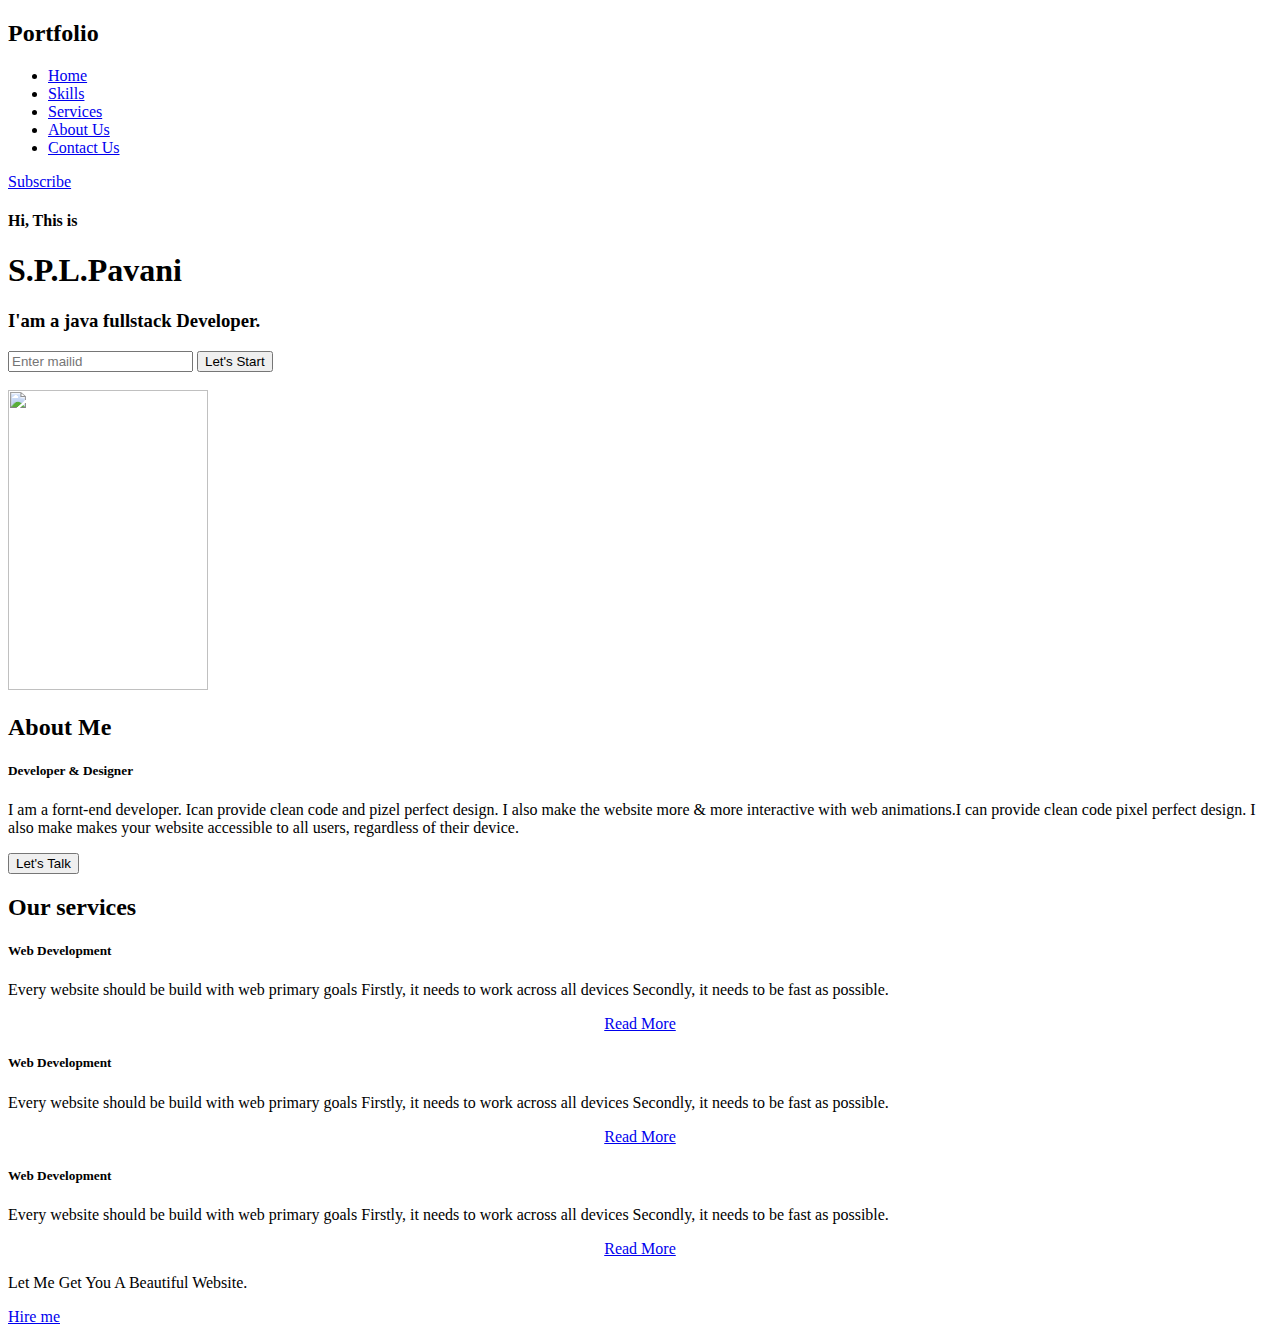
==== index.html @ 1e7d95d3 "commit" ====
<!DOCTYPE html>
<html lang="en">
<head>
    <title>portfolio website</title>
    <link rel="stylesheet" type="text/css" href="style.css">
    <link rel="preconnect" href="https://fonts.gstatic.com">
    <link href="https://fonts.googleapis.com/css2?family=Josefin+sans:ital,wght@0,100;0,200;0,300;0,400;0,500;0,600;0,700;
    1,100;1,200;1,300;1,400;1,500,1,600;1,700;&display=swap" rel="stylesheet">
    <link rel="stylesheet" href="https://cdnjs.cloudflare.com/ajax/libs/font-awesome/6.1.1/css/all.min.css" integrity="sha512-KfkfwYDsLkIlwQp6LFnl8zNdLGxu9YAA1QvwINks4PhcElQSvqcyVLLD9aMhXd13uQjoXtEKNosOWaZqXgel0g==" crossorigin="anonymous" referrerpolicy="no-referrer" />
        </head>
<body>
   <div class="hero">
    <nav>
      <h2 class="logo">Portfo<span>lio</span></h2>
      <ul>
        <li><a href="#">Home</a></li>
        <li><a href="#">Skills</a></li>
        <li><a href="#">Services</a></li>
        <li><a href="#">About Us</a></li>
        <li><a href="#">Contact Us</a></li>
      </ul> 
      <a href="#" class="btn">Subscribe</a> 
    </nav>
    <div class="content">
      <link rel="preconnect" href="https://fonts.googleapis.com">
<link rel="preconnect" href="https://fonts.gstatic.com" crossorigin>
<link href="https://fonts.googleapis.com/css2?family=Space+Mono:ital@1&display=swap" rel="stylesheet">
        <h4>Hi, This is</h4>
        <h1>S.P.L.Pavani</h1>
        <h3>I'am a java fullstack Developer.</h3>
        <div class="newslatter"></div>
        <form>
            <input type="email" name="email" id="mail1" placeholder="Enter mailid">
            <input type="submit" name="submit"  id="mail2" value="Let's Start" ></form><br>
            <i class="fa-brands fa-facebook" style="color: #f9004d"></i>
            <i class="fa-brands fa-linkedin" style="color: #f9004d"></i>
            <i class="fa-brands fa-twitter" style="color: #f9004d"></i>
          </form>
    </div>
   </div> 
   <section class="about">
    <div class="main">
        <img src="https://images.pexels.com/photos/38554/girl-people-landscape-sun-38554.jpeg?cs=srgb&dl=pexels-pixabay-38554.jpg&fm=jpg" height="300px" width="200px">
        <div class="about-text">
        <h2>About Me</h2>
        <h5>Developer <span>& Designer</span></h5>
         <p>I am a fornt-end developer. Ican provide clean code and pizel perfect design.
            I also make the website more & more interactive with web animations.I can provide clean code pixel
            perfect design. I also make makes your website accessible to all users, regardless of their device.</p>   
        <button type="">Let's Talk</button>
        </div>
    </div>
   </section>
   <div class="service">
   <div class="title">
     <h2>Our services</h2>
    </div>

    <div class="box">
      <div class="card">
      <i class="fas fa-bars"></i>
      <h5>Web Development</h5>
      <div class="pra">
        <p>Every website should be build with web primary goals Firstly, it needs to work across all devices Secondly, it needs to be fast as possible.</p>

        <p style="text-align: center;">
        <a class="button" href="#">Read More</a>
      </p>
      </div>
    </div>


    
      <div class="card">
      <i class="far fa-user"></i>
      <h5>Web Development</h5>
      <div class="pra">
        <p>Every website should be build with web primary goals Firstly, it needs to work across all devices Secondly, it needs to be fast as possible. </p>
        <p style="text-align: center;">
        <a class="button" href="#">Read More</a>
      </p>
      </div>
    

  
      <div class="card">
      <i class="far fa-bell"></i>
      <h5>Web Development</h5>
      <div class="pra">
        <p>Every website should be build with web primary goals Firstly, it needs to work across all devices Secondly, it needs to be fast as possible.</p>
        <p style="text-align: center;">
        <a class="button" href="#">Read More</a>
      </p>
      </div>
    

    </div>
    </div>
    </div>
    <div class="contact-me">
      <p>Let Me Get You A Beautiful Website.</p>
      <a class="button-two" href="#">Hire me</a>
    </div>
</body>
</html>
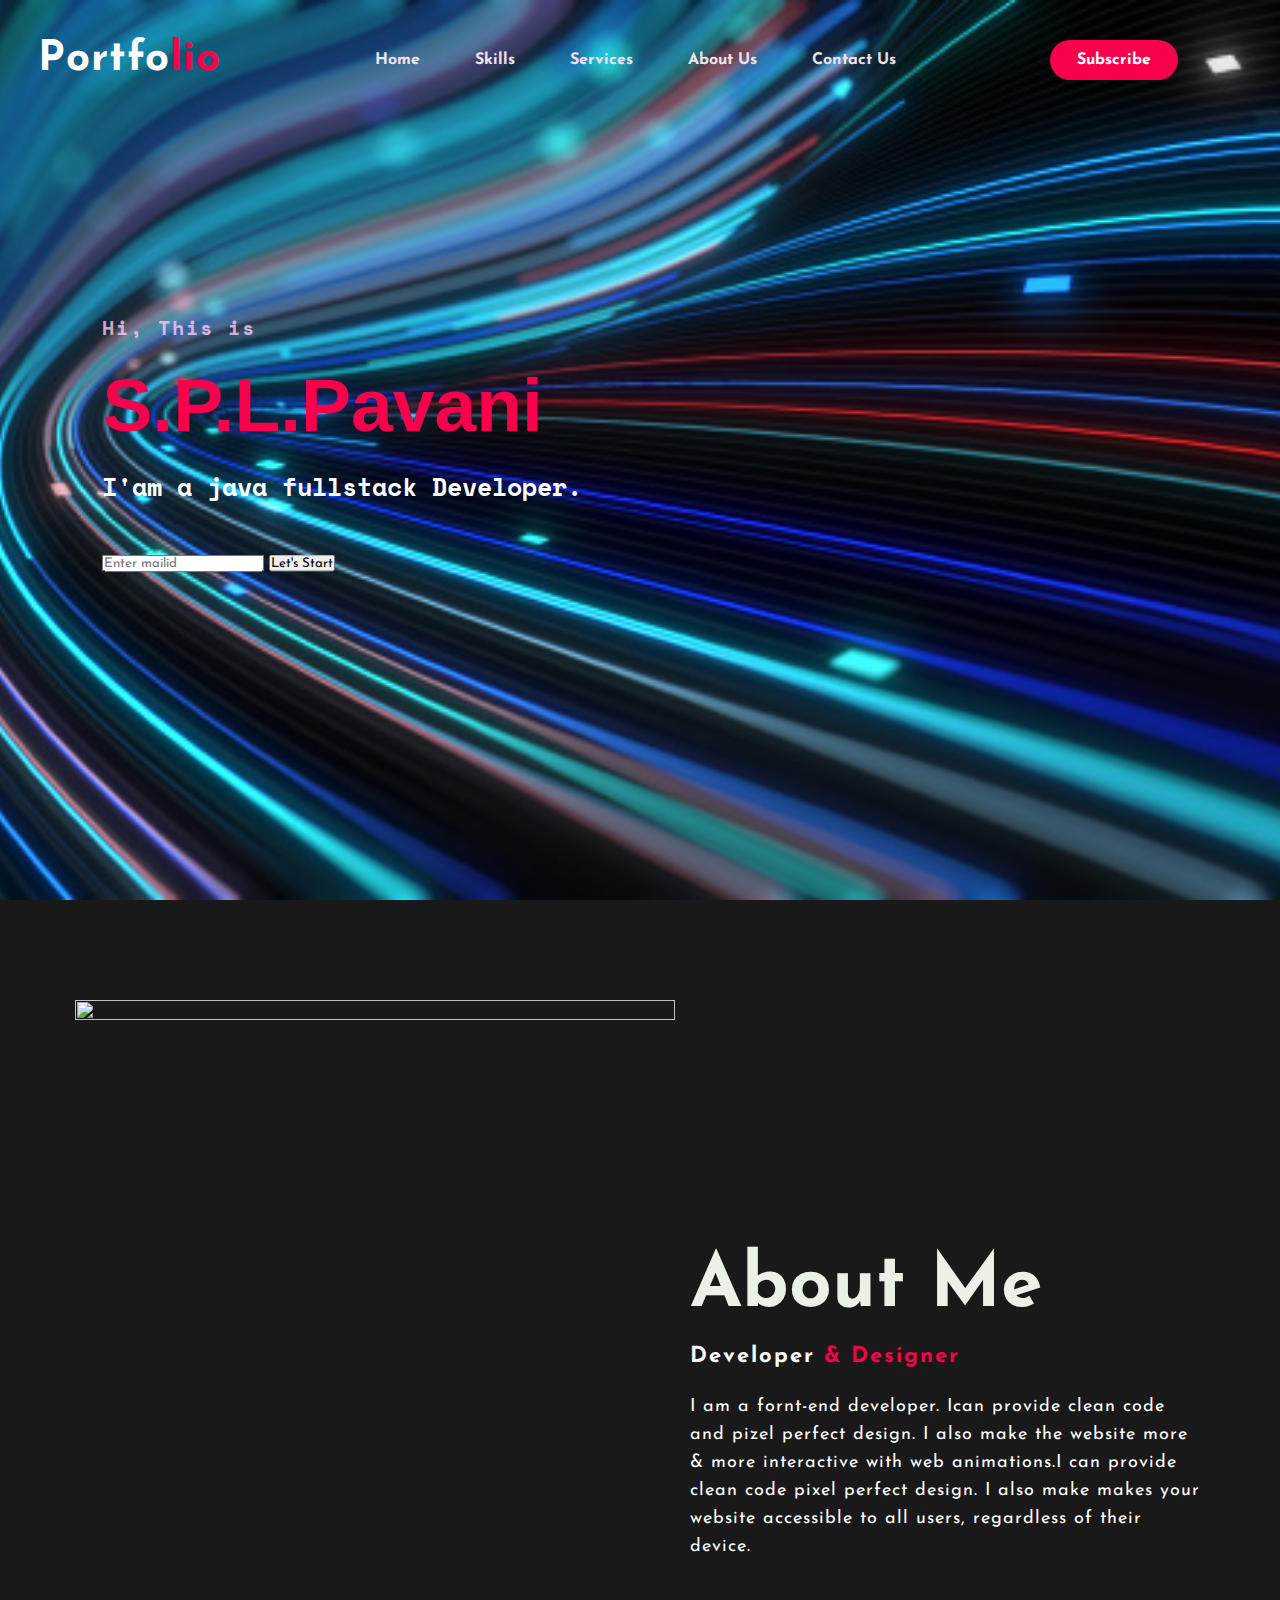
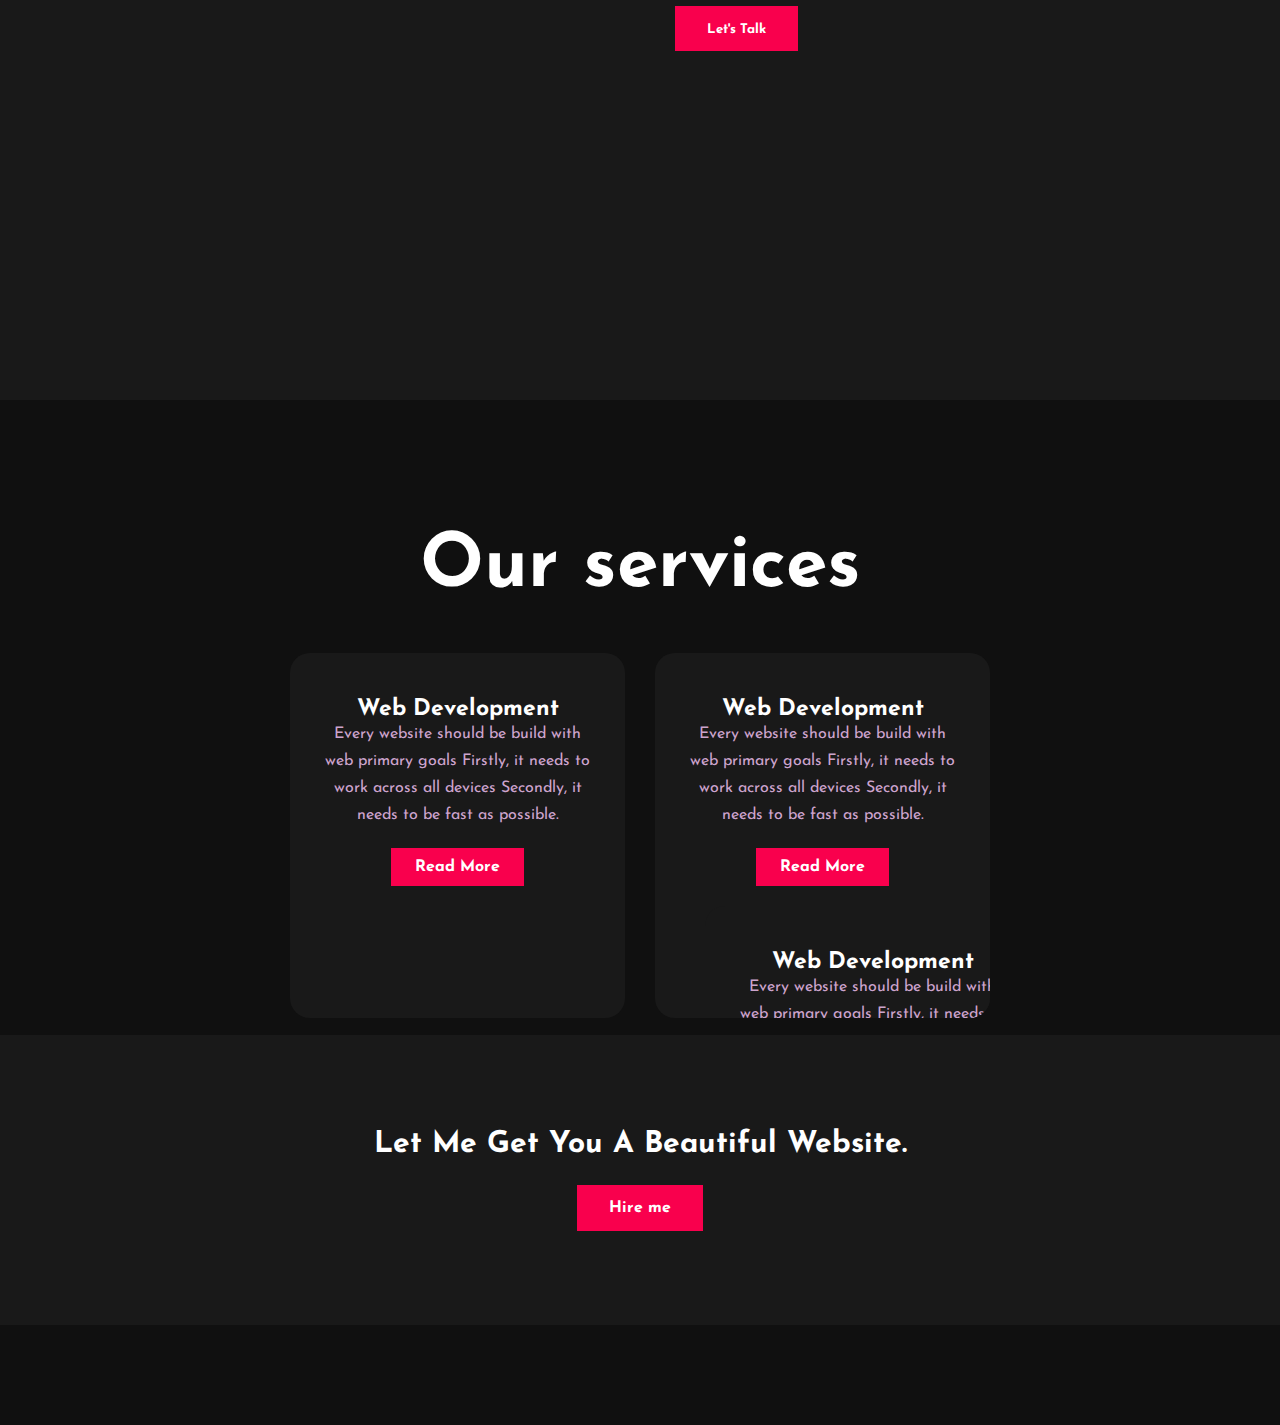
==== commit b92c206a: "first commit" ====
--- a/index.html
+++ b/index.html
@@ -2,7 +2,7 @@
 <html lang="en">
 <head>
     <title>portfolio website</title>
-    <link rel="stylesheet" type="text/css" href="style.css">
+    <link rel="stylesheet" type="text/css" href="styles.css">
     <link rel="preconnect" href="https://fonts.gstatic.com">
     <link href="https://fonts.googleapis.com/css2?family=Josefin+sans:ital,wght@0,100;0,200;0,300;0,400;0,500;0,600;0,700;
     1,100;1,200;1,300;1,400;1,500,1,600;1,700;&display=swap" rel="stylesheet">
--- a/styles.css
+++ b/styles.css
@@ -0,0 +1,277 @@
+*{
+    padding: 0;
+    margin: 0;
+    font-family: 'Josefin Sans', sans-serif;
+    box-sizing: border-box;
+}
+.hero{
+    height:100vh;
+    width:100%;
+    background:url("abc.jpg");
+    background-size: cover;
+    background-position:center;
+    background-repeat: no-repeat;
+}
+nav{
+    display: flex;
+    align-items: center;
+    justify-content: space-between;
+    padding:3% 8% 8% 3%;
+}
+.logo{
+    color: white;
+    font-size:42px;
+    letter-spacing: 1px;
+    cursor:pointer;
+}
+span{
+    color:#f9004d;
+}
+nav ul li{
+    list-style-type: none;
+    display: inline-block;
+    padding: 10px 25px;
+}
+nav ul li a{
+    color: rgb(240, 226, 233);
+    text-decoration: none;
+    font-weight: bold;
+    text-transform: capitalize;
+}
+nav ul li a:hover{
+    color:#ca1d54;  
+    transition: 0s; 
+}
+.btn{
+    background-color: #f9004d;
+    color:white;
+    text-decoration: none;
+    border: 2px solid transparent;
+    font-weight: bold;
+    padding: 10px 25px;
+    border-radius: 30px;
+    transision: transform .4s;
+}
+.btn:hover{
+    transform: scale(1.2);
+}
+.content{
+    position: absolute;
+    top: 50%;
+    left: 8%;
+    transform: translateY(-50%);
+}
+h1{
+    color: #f9004d;
+    margin: 20px 0px 20px;
+    font-size: 75px;
+    font-family: 'Segoe UI', Tahoma, Geneva, Verdana, sans-serif;
+}
+h3{
+    color:white;
+    font-size: 25px;
+    margin-bottom: 50px;
+    font-family: 'Space Mono', monospace;
+}
+h4{
+    color:#fcfc;
+    letter-spacing: 2px;
+    font-size: 20px;
+    font-family: 'Space Mono', monospace;
+}
+.newslatter form{ 
+    width: 380px;
+    max-width: 100%;
+    position: relative;
+}
+.newslatter form input:first-child{
+    display: inline-block;
+    width:100%;
+    padding: 14px 130px 30px 15px;
+    border: 5px solid #f9004d;
+    outline: none;
+    border-radius: 30px;
+    stroke-opacity: var();
+    height: 2em;
+    stroke-width: 30px;
+}
+.newslatter form input:last-child{
+     
+     display: inline-block;
+     outline: none;
+     border: none;
+     padding: 10px 30px;
+     border-radius: 65px;
+     background-color: #f9004d;
+     color: rgb(122, 224, 38);
+     box-shadow: 0px 0px 5px rgb(226, 24, 74), 0px 0px 15px #858585;
+     top:10px;
+     right: 6px;
+     height: 200px;
+     width: 300px;
+     stroke-width: 20px;
+}
+.fa-brandsfa-facebook{
+    color: #f9004d;
+}
+.about{
+    width: 100%;
+    padding: 100px 0px;
+    background-color: #191919;
+}
+.about img{
+    height: auto;
+    width: 600px;
+    padding-left: 0px;
+}
+.about-text{
+    width: 550px;
+}
+.main{
+    width: 1130px;
+    max-width: 95%;
+    margin: 0 auto;
+    display: flex;
+    align-items: center;
+    justify-contect: space-around;
+}
+.about-text h2{
+    color: rgb(236, 241, 231);
+    font-size: 75px;
+    margin-bottom: 20px;
+    text-transform: capitalize;
+    padding-left: 15px;
+}
+.about-text h5{
+    color: white;
+    letter-spacing: 2px;
+    font-size: 22px;
+    margin-bottom: 25px;
+    text-transform: capitalize;
+    padding-left: 15px;
+}
+.about-text p{
+    color: white;
+    letter-spacing: 1px;
+    line-height: 28px;
+    font-size: 18px;
+    margin-bottom: 45px;
+    padding-left: 15px;
+}
+button{
+    background-color: #f9004d;
+    color: white;
+    text-decoration: none;
+    border: 2px solid transparent;
+    font-weight: bold;
+    padding: 15px 30px 13px 30px;
+    border-radius: 30p;
+    transition: -4s;
+}
+button:hover{
+    background-color: transparent;
+    border: 2px solid #f9004d;
+    cursor: pointer;
+    padding-left: 15px;
+}
+.service{
+    background: #101010;
+    width: 100%;
+    padding: 100px 0px;
+}
+.title h2{
+    color: white;
+    font-size: 75px;
+    width: 1130px;
+    margin: 30px auto;
+    text-align: center;
+}
+.box{
+    display: flex;
+    justify-content: center;
+    align-items: center;
+    min-height: 400px; 
+}
+.card{
+    height: 365px;
+    width: 335px;
+    padding: 20px 35px;
+    background: #191919;
+    border-radius: 20px;
+    margin: 15px;
+    position: relative;
+    overflow: hidden;
+    text-align: center;
+}
+.card i{
+    font-size: 50px;
+    display: block;
+    text-align: center;
+    margin: 25px 0px;
+    color: #f9004d;
+}
+h5{
+    color: white;
+    font-size: 23px;
+    margin-botton: 15px;
+}
+.pra p{
+    color: #fcfc;
+    font-size:  16px;
+    line-height: 27px;
+    margin-bottom: 25px;
+}
+.card .button{
+    background-color: #f9004d;
+    color: white;
+    text-decoration: none;
+    border: 2px solid transparent;
+    font-weight: bold;
+    padding: 9px 22px;
+    border-radius: 30p;
+    transition: -4s;
+}
+.card .hover{
+    background-color: transparent;
+    border: 2px solid #f9004d;
+    cursor: pointer;
+}
+.contact-me{
+    width: 100%;
+    height: 290px;
+    background: #191919;
+    display:flex;
+    align-items: center;
+    flex-direction: column;
+    justify-content: center;
+    margin-left: auto;
+    margin-right: auto;
+
+}
+.contact-me p{
+    color: white;
+    font-size: 30px;
+    font-weight: bold;
+    margin-bottom: 25px;
+}
+.contact-me .button-two{
+    background-color: #f9004d;
+    color: white;
+    text-decoration: none;
+    border: 2px solid transparent;
+    font-weight: bold;
+    padding: 13px 30px;
+    border-radius: 30p;
+    transition: -4s;
+
+}
+.contact-me .button-two:hover{
+    background-color: transparent;
+    border: 2px solid #f9004d;
+    cursor: pointer;
+}
+.foo{
+    font-size: 15px;
+    font-color: #f9004d;
+    padding:10px;
+}
